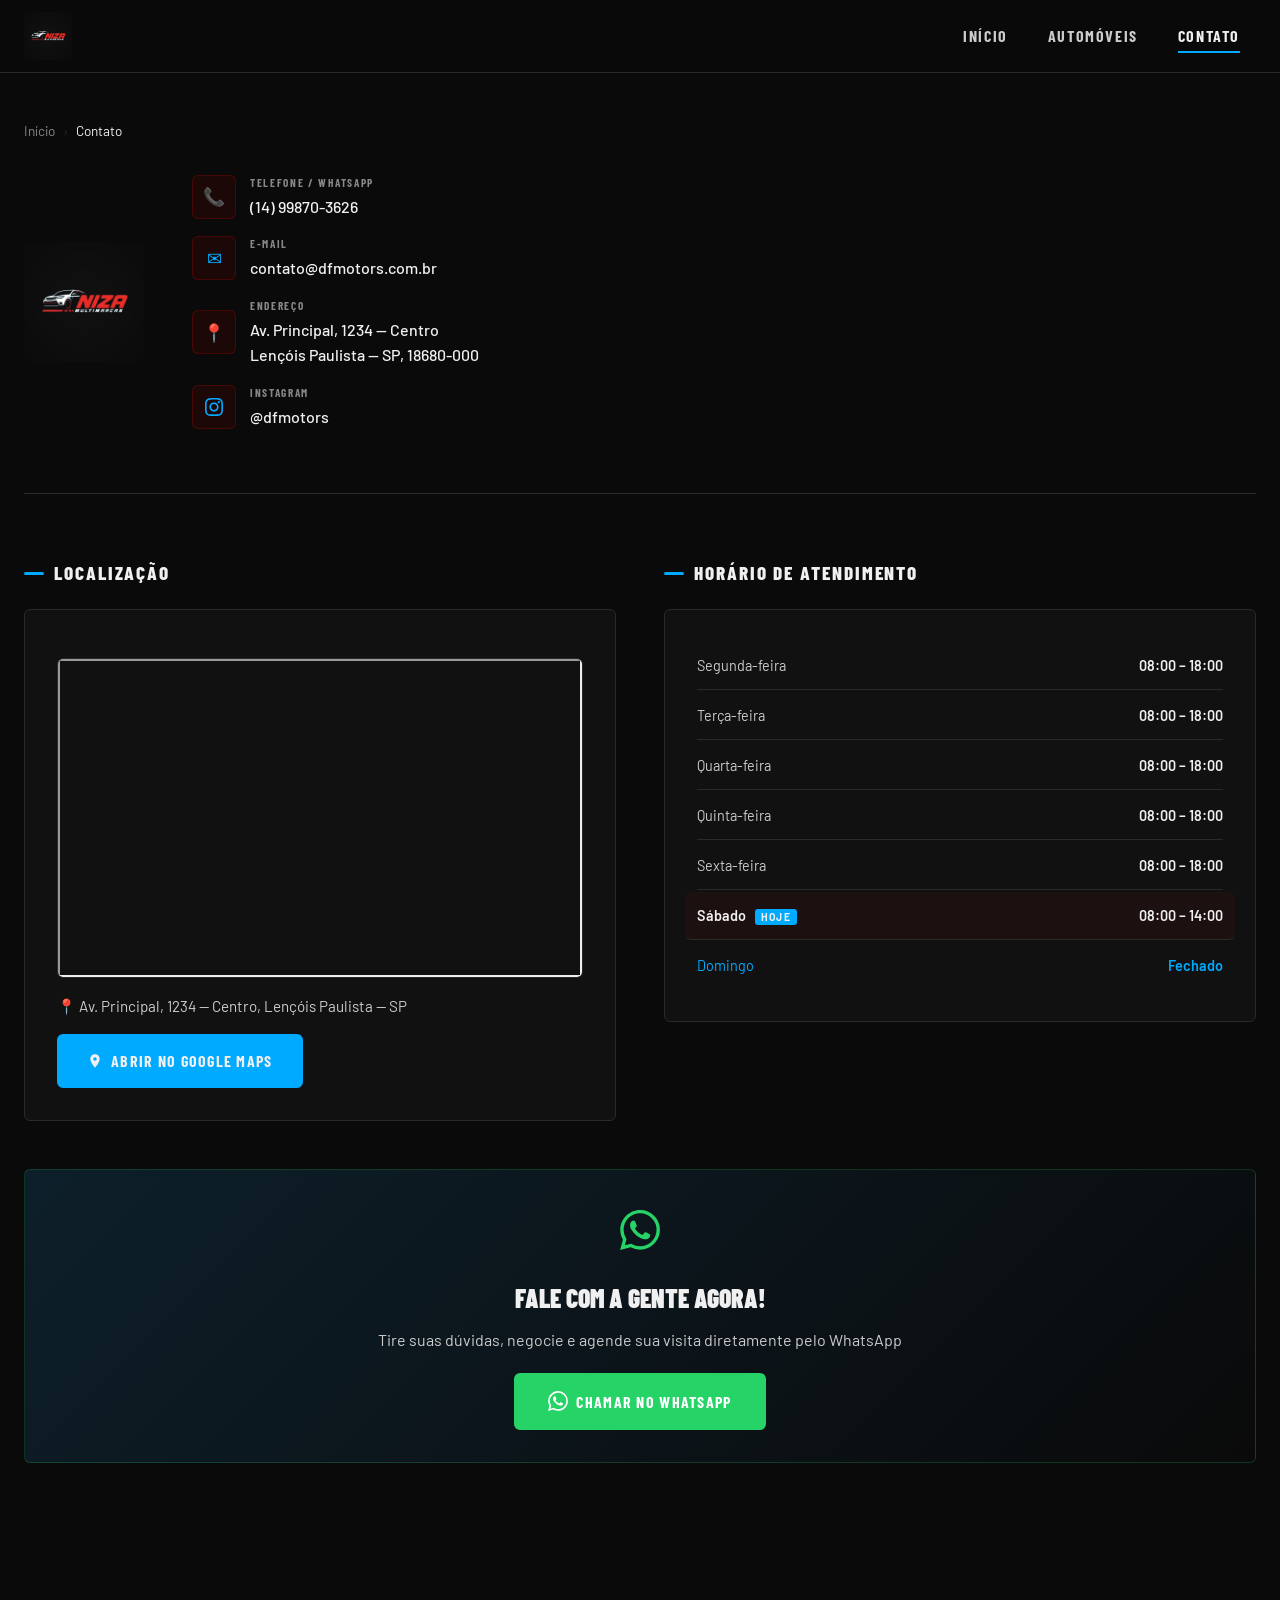
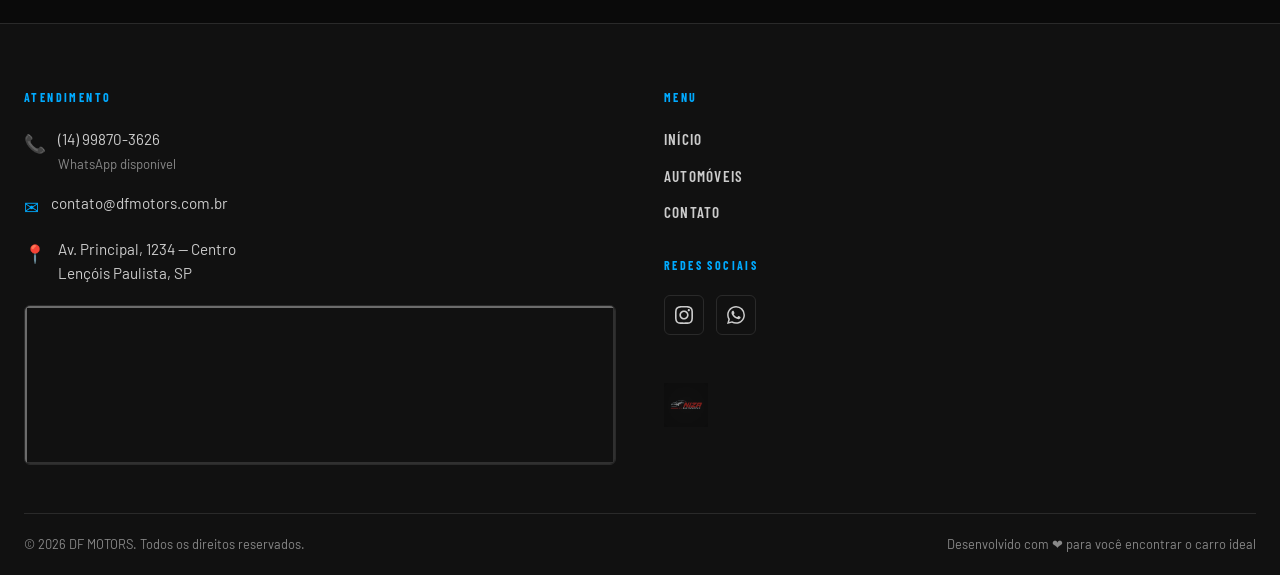
==== contato.html @ ae1378fc "Initial commit" ====
<!DOCTYPE html>
<html lang="pt-BR">
<head>
  <meta charset="UTF-8">
  <meta name="viewport" content="width=device-width, initial-scale=1.0">
  <title>Contato — DF MOTORS</title>
  <meta name="description" content="Entre em contato com a DF MOTORS. Atendimento em Lençóis Paulista, SP.">
  <link rel="stylesheet" href="css/style.css">
  <link rel="icon" href="imgs/logo.png" type="image/png">
  <style>
    .contact-section-title {
      font-family: var(--font-display);
      font-size: 1.2rem;
      font-weight: 800;
      text-transform: uppercase;
      letter-spacing: 0.1em;
      color: var(--white);
      margin-bottom: 20px;
      display: flex;
      align-items: center;
      gap: 10px;
    }
    .contact-section-title::before {
      content: '';
      display: block;
      width: 20px; height: 3px;
      background: var(--red);
      border-radius: 2px;
      flex-shrink: 0;
    }
    .maps-btn {
      display: inline-flex;
      align-items: center;
      gap: 8px;
      margin-top: 16px;
    }

    /* Horários com destaque fim de semana */
    .hours-row.weekend .hours-day { color: var(--red); }
    .hours-row.today {
      background: rgba(204,0,0,0.06);
      padding: 12px 12px;
      margin: 0 -12px;
      border-radius: var(--radius);
    }
    .hours-row.today .hours-day { color: var(--white); font-weight: 600; }
    .today-badge {
      font-size: 0.65rem;
      font-weight: 700;
      letter-spacing: 0.12em;
      text-transform: uppercase;
      background: var(--red);
      color: var(--white);
      padding: 2px 6px;
      border-radius: 3px;
      margin-left: 6px;
    }

    .contact-card {
      background: var(--bg2);
      border: 1px solid var(--border);
      border-radius: var(--radius);
      padding: 32px;
    }
    .contact-card:hover {
      border-color: rgba(204,0,0,0.3);
    }

    .whatsapp-cta {
      background: linear-gradient(135deg, #0d1f2a, #0a0a0a);
      border: 1px solid rgba(37,211,102,0.2);
      border-radius: var(--radius);
      padding: 32px;
      text-align: center;
      margin-top: 48px;
    }
    .whatsapp-cta .icon { font-size: 2.5rem; margin-bottom: 12px; }
    .whatsapp-cta h3 {
      font-family: var(--font-display);
      font-size: 1.6rem;
      font-weight: 900;
      text-transform: uppercase;
      margin-bottom: 8px;
    }
    .whatsapp-cta p { color: var(--gray-light); margin-bottom: 20px; }
    .btn-whatsapp {
      background: #25d366;
      color: #fff;
      border: 2px solid #25d366;
      display: inline-flex;
      align-items: center;
      gap: 8px;
      padding: 14px 32px;
      font-family: var(--font-display);
      font-size: 1rem;
      font-weight: 700;
      letter-spacing: 0.08em;
      text-transform: uppercase;
      border-radius: var(--radius);
      transition: var(--transition);
    }
    .btn-whatsapp:hover {
      background: #1ebe57;
      border-color: #1ebe57;
      transform: translateY(-2px);
      box-shadow: 0 8px 24px rgba(37,211,102,0.3);
    }
  </style>
</head>
<body>

  <!-- HEADER -->
  <div id="header-placeholder"></div>

  <!-- ════════════ PÁGINA CONTATO ════════════ -->
  <main class="contact-page">
    <div class="container">

      <!-- Breadcrumb -->
      <nav style="display:flex;gap:8px;align-items:center;font-size:0.85rem;color:var(--gray);margin-bottom:32px">
        <a href="index.html" style="color:var(--gray);transition:var(--transition)">Início</a>
        <span style="color:var(--border)">›</span>
        <span style="color:var(--white)">Contato</span>
      </nav>

      <!-- Hero contato: logo + info -->
      <div class="contact-hero fade-up">
        <div class="contact-logo">
          <img src="imgs/logo.png" alt="DF MOTORS">
        </div>
        <div class="contact-info-list">
          <div class="contact-info-item">
            <div class="contact-info-icon">📞</div>
            <div>
              <div class="contact-info-label">Telefone / WhatsApp</div>
              <a href="https://wa.me/5514998703626" class="contact-info-value" style="color:var(--white);transition:var(--transition)"
                onmouseover="this.style.color='var(--red)'" onmouseout="this.style.color='var(--white)'">
                (14) 99870-3626
              </a>
            </div>
          </div>
          <div class="contact-info-item">
            <div class="contact-info-icon">✉</div>
            <div>
              <div class="contact-info-label">E-mail</div>
              <a href="mailto:contato@dfmotors.com.br" class="contact-info-value"
                style="color:var(--white);transition:var(--transition)"
                onmouseover="this.style.color='var(--red)'" onmouseout="this.style.color='var(--white)'">
                contato@dfmotors.com.br
              </a>
            </div>
          </div>
          <div class="contact-info-item">
            <div class="contact-info-icon">📍</div>
            <div>
              <div class="contact-info-label">Endereço</div>
              <div class="contact-info-value">Av. Principal, 1234 — Centro<br>Lençóis Paulista — SP, 18680-000</div>
            </div>
          </div>
          <div class="contact-info-item">
            <div class="contact-info-icon">
              <svg width="18" height="18" viewBox="0 0 24 24" fill="currentColor">
                <path d="M12 2.163c3.204 0 3.584.012 4.85.07 3.252.148 4.771 1.691 4.919 4.919.058 1.265.069 1.645.069 4.849 0 3.205-.012 3.584-.069 4.849-.149 3.225-1.664 4.771-4.919 4.919-1.266.058-1.644.07-4.85.07-3.204 0-3.584-.012-4.849-.07-3.26-.149-4.771-1.699-4.919-4.92-.058-1.265-.07-1.644-.07-4.849 0-3.204.013-3.583.07-4.849.149-3.227 1.664-4.771 4.919-4.919 1.266-.057 1.645-.069 4.849-.069zm0-2.163c-3.259 0-3.667.014-4.947.072-4.358.2-6.78 2.618-6.98 6.98-.059 1.281-.073 1.689-.073 4.948 0 3.259.014 3.668.072 4.948.2 4.358 2.618 6.78 6.98 6.98 1.281.058 1.689.072 4.948.072 3.259 0 3.668-.014 4.948-.072 4.354-.2 6.782-2.618 6.979-6.98.059-1.28.073-1.689.073-4.948 0-3.259-.014-3.667-.072-4.947-.196-4.354-2.617-6.78-6.979-6.98-1.281-.059-1.69-.073-4.949-.073zm0 5.838c-3.403 0-6.162 2.759-6.162 6.162s2.759 6.163 6.162 6.163 6.162-2.759 6.162-6.163c0-3.403-2.759-6.162-6.162-6.162zm0 10.162c-2.209 0-4-1.79-4-4 0-2.209 1.791-4 4-4s4 1.791 4 4c0 2.21-1.791 4-4 4zm6.406-11.845c-.796 0-1.441.645-1.441 1.44s.645 1.44 1.441 1.44c.795 0 1.439-.645 1.439-1.44s-.644-1.44-1.439-1.44z"/>
              </svg>
            </div>
            <div>
              <div class="contact-info-label">Instagram</div>
              <a href="https://instagram.com/dfmotors" target="_blank" rel="noopener"
                class="contact-info-value" style="color:var(--white);transition:var(--transition)"
                onmouseover="this.style.color='var(--red)'" onmouseout="this.style.color='var(--white)'">
                @dfmotors
              </a>
            </div>
          </div>
        </div>
      </div>

      <!-- Grid: Mapa + Horários -->
      <div class="contact-grid fade-up">

        <!-- Mapa e endereço -->
        <div>
          <p class="contact-section-title">Localização</p>
          <div class="contact-card">
            <div class="contact-map-frame">
              <iframe
                src="https://www.google.com/maps/embed?pb=!1m18!1m12!1m3!1d3695.0!2d-48.799!3d-22.598!2m3!1f0!2f0!3f0!3m2!1i1024!2i768!4f13.1!3m3!1m2!1s0x0%3A0x0!2zMjLCsDM1JzUyLjgiUyA0OMKwNDcnNTYuNCJX!5e0!3m2!1spt-BR!2sbr!4v1234567890"
                loading="lazy"
                title="Localização DF MOTORS"
                referrerpolicy="no-referrer-when-downgrade">
              </iframe>
            </div>
            <p style="color:var(--gray-light);font-size:0.95rem;margin-top:16px">
              📍 Av. Principal, 1234 — Centro, Lençóis Paulista — SP
            </p>
            <a href="https://www.google.com/maps/search/?api=1&query=Av.+Principal,+1234+Lençóis+Paulista+SP"
              target="_blank" rel="noopener"
              class="btn btn-red maps-btn">
              <svg width="16" height="16" viewBox="0 0 24 24" fill="currentColor">
                <path d="M12 2C8.13 2 5 5.13 5 9c0 5.25 7 13 7 13s7-7.75 7-13c0-3.87-3.13-7-7-7zm0 9.5c-1.38 0-2.5-1.12-2.5-2.5s1.12-2.5 2.5-2.5 2.5 1.12 2.5 2.5-1.12 2.5-2.5 2.5z"/>
              </svg>
              Abrir no Google Maps
            </a>
          </div>
        </div>

        <!-- Horários -->
        <div>
          <p class="contact-section-title">Horário de Atendimento</p>
          <div class="contact-card">
            <div class="hours-grid" id="hours-grid">
              <!-- preenchido via JS para destacar o dia atual -->
            </div>
          </div>
        </div>
      </div>

      <!-- CTA WhatsApp -->
      <div class="whatsapp-cta fade-up">
        <div class="icon">
          <svg width="40" height="40" viewBox="0 0 24 24" fill="#25d366">
            <path d="M17.472 14.382c-.297-.149-1.758-.867-2.03-.967-.273-.099-.471-.148-.67.15-.197.297-.767.966-.94 1.164-.173.199-.347.223-.644.075-.297-.15-1.255-.463-2.39-1.475-.883-.788-1.48-1.761-1.653-2.059-.173-.297-.018-.458.13-.606.134-.133.298-.347.446-.52.149-.174.198-.298.298-.497.099-.198.05-.371-.025-.52-.075-.149-.669-1.612-.916-2.207-.242-.579-.487-.5-.669-.51-.173-.008-.371-.01-.57-.01-.198 0-.52.074-.792.372-.272.297-1.04 1.016-1.04 2.479 0 1.462 1.065 2.875 1.213 3.074.149.198 2.096 3.2 5.077 4.487.709.306 1.262.489 1.694.625.712.227 1.36.195 1.871.118.571-.085 1.758-.719 2.006-1.413.248-.694.248-1.289.173-1.413-.074-.124-.272-.198-.57-.347m-5.421 7.403h-.004a9.87 9.87 0 01-5.031-1.378l-.361-.214-3.741.982.998-3.648-.235-.374a9.86 9.86 0 01-1.51-5.26c.001-5.45 4.436-9.884 9.888-9.884 2.64 0 5.122 1.03 6.988 2.898a9.825 9.825 0 012.893 6.994c-.003 5.45-4.437 9.884-9.885 9.884m8.413-18.297A11.815 11.815 0 0012.05 0C5.495 0 .16 5.335.157 11.892c0 2.096.547 4.142 1.588 5.945L.057 24l6.305-1.654a11.882 11.882 0 005.683 1.448h.005c6.554 0 11.89-5.335 11.893-11.893a11.821 11.821 0 00-3.48-8.413z"/>
          </svg>
        </div>
        <h3>Fale com a gente agora!</h3>
        <p>Tire suas dúvidas, negocie e agende sua visita diretamente pelo WhatsApp</p>
        <a href="https://wa.me/5514998703626?text=Ol%C3%A1!%20Gostaria%20de%20mais%20informa%C3%A7%C3%B5es%20sobre%20os%20ve%C3%ADculos%20da%20DF%20MOTORS."
          target="_blank" rel="noopener" class="btn-whatsapp">
          <svg width="20" height="20" viewBox="0 0 24 24" fill="currentColor">
            <path d="M17.472 14.382c-.297-.149-1.758-.867-2.03-.967-.273-.099-.471-.148-.67.15-.197.297-.767.966-.94 1.164-.173.199-.347.223-.644.075-.297-.15-1.255-.463-2.39-1.475-.883-.788-1.48-1.761-1.653-2.059-.173-.297-.018-.458.13-.606.134-.133.298-.347.446-.52.149-.174.198-.298.298-.497.099-.198.05-.371-.025-.52-.075-.149-.669-1.612-.916-2.207-.242-.579-.487-.5-.669-.51-.173-.008-.371-.01-.57-.01-.198 0-.52.074-.792.372-.272.297-1.04 1.016-1.04 2.479 0 1.462 1.065 2.875 1.213 3.074.149.198 2.096 3.2 5.077 4.487.709.306 1.262.489 1.694.625.712.227 1.36.195 1.871.118.571-.085 1.758-.719 2.006-1.413.248-.694.248-1.289.173-1.413-.074-.124-.272-.198-.57-.347m-5.421 7.403h-.004a9.87 9.87 0 01-5.031-1.378l-.361-.214-3.741.982.998-3.648-.235-.374a9.86 9.86 0 01-1.51-5.26c.001-5.45 4.436-9.884 9.888-9.884 2.64 0 5.122 1.03 6.988 2.898a9.825 9.825 0 012.893 6.994c-.003 5.45-4.437 9.884-9.885 9.884m8.413-18.297A11.815 11.815 0 0012.05 0C5.495 0 .16 5.335.157 11.892c0 2.096.547 4.142 1.588 5.945L.057 24l6.305-1.654a11.882 11.882 0 005.683 1.448h.005c6.554 0 11.89-5.335 11.893-11.893a11.821 11.821 0 00-3.48-8.413z"/>
          </svg>
          Chamar no WhatsApp
        </a>
      </div>

    </div>
  </main>

  <!-- FOOTER -->
  <div id="footer-placeholder"></div>

  <script src="js/components.js"></script>
  <script src="js/utils.js"></script>
  <script>
  // ── HORÁRIOS ──────────────────────────────────────────
  const horarios = [
    { dia: 'Segunda-feira',  horario: '08:00 – 18:00', fechado: false, weekend: false },
    { dia: 'Terça-feira',    horario: '08:00 – 18:00', fechado: false, weekend: false },
    { dia: 'Quarta-feira',   horario: '08:00 – 18:00', fechado: false, weekend: false },
    { dia: 'Quinta-feira',   horario: '08:00 – 18:00', fechado: false, weekend: false },
    { dia: 'Sexta-feira',    horario: '08:00 – 18:00', fechado: false, weekend: false },
    { dia: 'Sábado',         horario: '08:00 – 14:00', fechado: false, weekend: true  },
    { dia: 'Domingo',        horario: 'Fechado',        fechado: true,  weekend: true  },
  ];

  // 0=domingo, 1=segunda...
  const todayIndex = new Date().getDay();
  // converte para index do array (seg=0...dom=6)
  const mappedToday = todayIndex === 0 ? 6 : todayIndex - 1;

  const grid = document.getElementById('hours-grid');
  if (grid) {
    grid.innerHTML = horarios.map((h, i) => `
      <div class="hours-row${h.weekend ? ' weekend' : ''}${i === mappedToday ? ' today' : ''}">
        <span class="hours-day">
          ${h.dia}
          ${i === mappedToday ? '<span class="today-badge">Hoje</span>' : ''}
        </span>
        <span class="${h.fechado ? 'hours-closed' : 'hours-time'}">${h.horario}</span>
      </div>
    `).join('');
  }
  </script>
</body>
</html>
---- css/style.css ----
/* ============================================================
   DF MOTORS — CSS PRINCIPAL
   Paleta: Preto #0a0a0a | Azul claro #00aaff | Branco #f0f0f0
   ============================================================ */

@import url('https://fonts.googleapis.com/css2?family=Barlow+Condensed:ital,wght@0,400;0,600;0,700;0,800;0,900;1,700&family=Barlow:wght@300;400;500;600&display=swap');

/* ── RESET & BASE ── */
*, *::before, *::after { box-sizing: border-box; margin: 0; padding: 0; }

:root {
  --bg:        #0a0a0a;
  --bg2:       #111111;
  --bg3:       #1a1a1a;
  --red:       #00aaff;
  --red-dark:  #0077b6;
  --red-light: #33c7ff;
  --white:     #f0f0f0;
  --gray:      #888888;
  --gray-light:#cccccc;
  --border:    #2a2a2a;
  --font-display: 'Barlow Condensed', sans-serif;
  --font-body:    'Barlow', sans-serif;
  --radius:    6px;
  --transition: 0.3s cubic-bezier(0.4, 0, 0.2, 1);
}

html { scroll-behavior: smooth; }

body {
  background: var(--bg);
  color: var(--white);
  font-family: var(--font-body);
  font-size: 16px;
  line-height: 1.6;
  overflow-x: hidden;
}

a { color: inherit; text-decoration: none; }
img { display: block; max-width: 100%; }
ul { list-style: none; }
button { cursor: pointer; border: none; background: none; font-family: inherit; }
input, select { font-family: inherit; }

/* ── SCROLLBAR ── */
::-webkit-scrollbar { width: 6px; }
::-webkit-scrollbar-track { background: var(--bg); }
::-webkit-scrollbar-thumb { background: var(--red); border-radius: 3px; }

/* ── UTILITÁRIOS ── */
.container { width: 100%; max-width: 1280px; margin: 0 auto; padding: 0 24px; }
.section-title {
  font-family: var(--font-display);
  font-size: clamp(2rem, 4vw, 3rem);
  font-weight: 900;
  text-transform: uppercase;
  letter-spacing: 0.04em;
  line-height: 1;
}
.section-title span { color: var(--red); }

.btn {
  display: inline-flex;
  align-items: center;
  gap: 8px;
  padding: 12px 28px;
  font-family: var(--font-display);
  font-size: 1rem;
  font-weight: 700;
  letter-spacing: 0.08em;
  text-transform: uppercase;
  border-radius: var(--radius);
  transition: var(--transition);
}
.btn-red {
  background: var(--red);
  color: var(--white);
  border: 2px solid var(--red);
}
.btn-red:hover {
  background: var(--red-light);
  border-color: var(--red-light);
  transform: translateY(-2px);
  box-shadow: 0 8px 24px rgba(204,0,0,0.35);
}
.btn-outline {
  background: transparent;
  color: var(--white);
  border: 2px solid var(--border);
}
.btn-outline:hover {
  border-color: var(--red);
  color: var(--red);
  transform: translateY(-2px);
}
.btn-ghost {
  background: transparent;
  color: var(--gray-light);
  border: 2px solid transparent;
  padding: 10px 20px;
}
.btn-ghost.active, .btn-ghost:hover {
  color: var(--white);
  border-color: var(--red);
  background: rgba(204,0,0,0.08);
}

/* ════════════════════════════════════════
   HEADER
════════════════════════════════════════ */
#header {
  position: fixed;
  top: 0; left: 0; right: 0;
  z-index: 1000;
  background: rgba(10,10,10,0.92);
  backdrop-filter: blur(16px);
  border-bottom: 1px solid var(--border);
  transition: box-shadow var(--transition);
}
#header.scrolled {
  box-shadow: 0 4px 32px rgba(0,0,0,0.6);
}
.header-inner {
  display: flex;
  align-items: center;
  justify-content: space-between;
  height: 72px;
}
.header-logo img {
  height: 48px;
  width: auto;
  transition: opacity var(--transition);
}
.header-logo:hover img { opacity: 0.85; }

.nav-links {
  display: flex;
  align-items: center;
  gap: 8px;
}
.nav-links a {
  font-family: var(--font-display);
  font-size: 1rem;
  font-weight: 700;
  letter-spacing: 0.1em;
  text-transform: uppercase;
  padding: 8px 16px;
  border-radius: var(--radius);
  color: var(--gray-light);
  transition: var(--transition);
  position: relative;
}
.nav-links a::after {
  content: '';
  position: absolute;
  bottom: 4px; left: 16px; right: 16px;
  height: 2px;
  background: var(--red);
  transform: scaleX(0);
  transition: transform var(--transition);
}
.nav-links a:hover, .nav-links a.active {
  color: var(--white);
}
.nav-links a:hover::after, .nav-links a.active::after {
  transform: scaleX(1);
}

/* Hamburger */
.nav-toggle {
  display: none;
  flex-direction: column;
  gap: 5px;
  padding: 8px;
  cursor: pointer;
}
.nav-toggle span {
  display: block;
  width: 24px;
  height: 2px;
  background: var(--white);
  border-radius: 2px;
  transition: var(--transition);
}
.nav-toggle.open span:nth-child(1) { transform: translateY(7px) rotate(45deg); }
.nav-toggle.open span:nth-child(2) { opacity: 0; }
.nav-toggle.open span:nth-child(3) { transform: translateY(-7px) rotate(-45deg); }

/* Mobile nav */
.nav-mobile {
  display: none;
  flex-direction: column;
  background: var(--bg2);
  border-top: 1px solid var(--border);
  padding: 16px 24px 24px;
  gap: 4px;
}
.nav-mobile.open { display: flex; }
.nav-mobile a {
  font-family: var(--font-display);
  font-size: 1.2rem;
  font-weight: 700;
  letter-spacing: 0.1em;
  text-transform: uppercase;
  color: var(--gray-light);
  padding: 12px 0;
  border-bottom: 1px solid var(--border);
  transition: var(--transition);
}
.nav-mobile a:hover, .nav-mobile a.active { color: var(--red); }

/* ════════════════════════════════════════
   FOOTER
════════════════════════════════════════ */
#footer {
  background: var(--bg2);
  border-top: 1px solid var(--border);
  padding: 64px 0 0;
  margin-top: 80px;
}
.footer-grid {
  display: grid;
  grid-template-columns: 1fr 1fr;
  gap: 48px;
}
.footer-col-title {
  font-family: var(--font-display);
  font-size: 0.75rem;
  font-weight: 700;
  letter-spacing: 0.2em;
  text-transform: uppercase;
  color: var(--red);
  margin-bottom: 20px;
}
.footer-contact-item {
  display: flex;
  align-items: flex-start;
  gap: 12px;
  margin-bottom: 16px;
  color: var(--gray-light);
  font-size: 0.95rem;
}
.footer-contact-item .icon {
  font-size: 1.1rem;
  color: var(--red);
  margin-top: 2px;
  flex-shrink: 0;
}
.footer-map {
  margin-top: 20px;
  border-radius: var(--radius);
  overflow: hidden;
  border: 1px solid var(--border);
  height: 160px;
}
.footer-map iframe {
  width: 100%; height: 100%;
  filter: grayscale(1) invert(0.9) contrast(0.9);
}
.footer-menu-links {
  display: flex;
  flex-direction: column;
  gap: 12px;
  margin-bottom: 32px;
}
.footer-menu-links a {
  font-family: var(--font-display);
  font-size: 0.95rem;
  font-weight: 600;
  letter-spacing: 0.08em;
  text-transform: uppercase;
  color: var(--gray-light);
  transition: var(--transition);
}
.footer-menu-links a:hover { color: var(--red); }
.social-links {
  display: flex;
  gap: 12px;
}
.social-link {
  display: flex;
  align-items: center;
  justify-content: center;
  width: 40px; height: 40px;
  border-radius: var(--radius);
  border: 1px solid var(--border);
  color: var(--gray-light);
  font-size: 1.1rem;
  transition: var(--transition);
}
.social-link:hover {
  border-color: var(--red);
  color: var(--red);
  background: rgba(204,0,0,0.08);
}
.footer-bottom {
  margin-top: 48px;
  padding: 20px 0;
  border-top: 1px solid var(--border);
  display: flex;
  align-items: center;
  justify-content: space-between;
  gap: 16px;
}
.footer-bottom p {
  font-size: 0.8rem;
  color: var(--gray);
}

/* ════════════════════════════════════════
   HERO SLIDER
════════════════════════════════════════ */
.hero-slider {
  position: relative;
  width: 100%;
  height: 100svh;
  min-height: 520px;
  overflow: hidden;
  background: var(--bg);
}
.slide {
  position: absolute;
  inset: 0;
  opacity: 0;
  transition: opacity 0.9s ease;
  display: flex;
  align-items: flex-end;
}
.slide.active { opacity: 1; }
.slide-bg {
  position: absolute;
  inset: 0;
  background-size: cover;
  background-position: center;
  transform: scale(1.04);
  transition: transform 6.5s ease;
}
.slide.active .slide-bg { transform: scale(1); }
.slide-overlay {
  position: absolute;
  inset: 0;
  background: linear-gradient(to top, rgba(10,10,10,0.95) 0%, rgba(10,10,10,0.4) 50%, rgba(10,10,10,0.1) 100%);
}
.slide-content {
  position: relative;
  z-index: 2;
  padding-bottom: 80px;
  width: 100%;
}
.slide-content .container {}
.slide-tag {
  display: inline-block;
  font-family: var(--font-display);
  font-size: 0.75rem;
  font-weight: 700;
  letter-spacing: 0.2em;
  text-transform: uppercase;
  color: var(--red);
  border: 1px solid var(--red);
  padding: 4px 12px;
  border-radius: 2px;
  margin-bottom: 16px;
  opacity: 0;
  transform: translateY(20px);
  transition: opacity 0.5s 0.2s ease, transform 0.5s 0.2s ease;
}
.slide.active .slide-tag { opacity: 1; transform: translateY(0); }
.slide-title {
  font-family: var(--font-display);
  font-size: clamp(3rem, 8vw, 7rem);
  font-weight: 900;
  text-transform: uppercase;
  line-height: 0.9;
  letter-spacing: -0.01em;
  margin-bottom: 16px;
  opacity: 0;
  transform: translateY(30px);
  transition: opacity 0.5s 0.35s ease, transform 0.5s 0.35s ease;
}
.slide.active .slide-title { opacity: 1; transform: translateY(0); }
.slide-title span { color: var(--red); }
.slide-sub {
  font-size: 1rem;
  color: var(--gray-light);
  margin-bottom: 28px;
  max-width: 480px;
  opacity: 0;
  transform: translateY(20px);
  transition: opacity 0.5s 0.5s ease, transform 0.5s 0.5s ease;
}
.slide.active .slide-sub { opacity: 1; transform: translateY(0); }
.slide-cta {
  opacity: 0;
  transform: translateY(20px);
  transition: opacity 0.5s 0.65s ease, transform 0.5s 0.65s ease;
}
.slide.active .slide-cta { opacity: 1; transform: translateY(0); }

/* Slider controls */
.slider-dots {
  position: absolute;
  bottom: 32px; right: 32px;
  display: flex;
  gap: 8px;
  z-index: 10;
}
.slider-dot {
  width: 8px; height: 8px;
  border-radius: 50%;
  background: rgba(240,240,240,0.3);
  cursor: pointer;
  transition: var(--transition);
  border: none;
}
.slider-dot.active {
  background: var(--red);
  width: 28px;
  border-radius: 4px;
}
.slider-arrows {
  position: absolute;
  bottom: 24px; left: 50%;
  transform: translateX(-50%);
  display: flex;
  gap: 8px;
  z-index: 10;
}
.slider-arrow {
  width: 44px; height: 44px;
  border-radius: var(--radius);
  background: rgba(255,255,255,0.08);
  backdrop-filter: blur(8px);
  border: 1px solid rgba(255,255,255,0.12);
  color: var(--white);
  font-size: 1.1rem;
  display: flex; align-items: center; justify-content: center;
  transition: var(--transition);
}
.slider-arrow:hover {
  background: var(--red);
  border-color: var(--red);
}

/* Placeholder slide quando sem imagem */
.slide-placeholder {
  position: absolute;
  inset: 0;
  display: flex;
  align-items: center;
  justify-content: center;
  background: linear-gradient(135deg, #111 0%, #001a2d 50%, #0a0a0a 100%);
}
.slide-placeholder-text {
  font-family: var(--font-display);
  font-size: clamp(4rem, 15vw, 14rem);
  font-weight: 900;
  text-transform: uppercase;
  letter-spacing: -0.02em;
  color: rgba(204,0,0,0.07);
  user-select: none;
  white-space: nowrap;
}

/* ════════════════════════════════════════
   SEÇÃO ESTOQUE HOME
════════════════════════════════════════ */
.section { padding: 80px 0; }
.section-header {
  display: flex;
  align-items: flex-end;
  justify-content: space-between;
  gap: 24px;
  margin-bottom: 40px;
  flex-wrap: wrap;
}
.filter-tabs {
  display: flex;
  gap: 8px;
  background: var(--bg2);
  border: 1px solid var(--border);
  border-radius: var(--radius);
  padding: 4px;
}
.filter-tab {
  font-family: var(--font-display);
  font-size: 0.85rem;
  font-weight: 700;
  letter-spacing: 0.1em;
  text-transform: uppercase;
  padding: 8px 20px;
  border-radius: 4px;
  color: var(--gray);
  transition: var(--transition);
  border: none;
  background: none;
  cursor: pointer;
}
.filter-tab.active {
  background: var(--red);
  color: var(--white);
}
.filter-tab:hover:not(.active) { color: var(--white); }

/* Grid de cards */
.vehicles-grid {
  display: grid;
  grid-template-columns: repeat(4, 1fr);
  gap: 20px;
}

/* ── CARD DE VEÍCULO ── */
.vehicle-card {
  background: var(--bg2);
  border: 1px solid var(--border);
  border-radius: var(--radius);
  overflow: hidden;
  transition: var(--transition);
  cursor: pointer;
  position: relative;
}
.vehicle-card:hover {
  border-color: var(--red);
  transform: translateY(-4px);
  box-shadow: 0 16px 40px rgba(0,0,0,0.5), 0 0 0 1px rgba(204,0,0,0.2);
}
.card-img-wrap {
  position: relative;
  aspect-ratio: 16/10;
  overflow: hidden;
  background: var(--bg3);
}
.card-img-wrap img {
  width: 100%; height: 100%;
  object-fit: cover;
  transition: transform 0.5s ease;
}
.vehicle-card:hover .card-img-wrap img { transform: scale(1.06); }
.card-badge {
  position: absolute;
  top: 10px; left: 10px;
  font-family: var(--font-display);
  font-size: 0.7rem;
  font-weight: 700;
  letter-spacing: 0.12em;
  text-transform: uppercase;
  padding: 3px 10px;
  border-radius: 3px;
  background: var(--red);
  color: var(--white);
}
.card-img-placeholder {
  width: 100%; height: 100%;
  display: flex;
  align-items: center;
  justify-content: center;
  background: linear-gradient(135deg, var(--bg3), #001a2d);
  color: rgba(204,0,0,0.2);
  font-size: 3rem;
}
.card-body {
  padding: 16px;
}
.card-year-brand {
  font-family: var(--font-display);
  font-size: 0.75rem;
  font-weight: 700;
  letter-spacing: 0.15em;
  text-transform: uppercase;
  color: var(--red);
  margin-bottom: 4px;
}
.card-name {
  font-family: var(--font-display);
  font-size: 1.2rem;
  font-weight: 800;
  text-transform: uppercase;
  letter-spacing: 0.02em;
  line-height: 1.1;
  margin-bottom: 12px;
  color: var(--white);
}
.card-specs {
  display: flex;
  gap: 12px;
  flex-wrap: wrap;
  margin-bottom: 14px;
}
.card-spec {
  display: flex;
  align-items: center;
  gap: 5px;
  font-size: 0.78rem;
  color: var(--gray);
}
.card-spec .spec-icon { color: var(--red); font-size: 0.8rem; }
.card-footer {
  display: flex;
  align-items: center;
  justify-content: space-between;
  padding-top: 12px;
  border-top: 1px solid var(--border);
}
.card-price {
  font-family: var(--font-display);
  font-size: 1.4rem;
  font-weight: 900;
  color: var(--white);
  letter-spacing: 0.01em;
}
.card-cta {
  font-family: var(--font-display);
  font-size: 0.75rem;
  font-weight: 700;
  letter-spacing: 0.1em;
  text-transform: uppercase;
  color: var(--red);
  display: flex;
  align-items: center;
  gap: 4px;
  transition: var(--transition);
}
.vehicle-card:hover .card-cta { gap: 8px; }

.section-cta-wrap {
  text-align: center;
  margin-top: 48px;
}

/* ════════════════════════════════════════
   SEÇÃO BUSCA / FILTROS HOME
════════════════════════════════════════ */
.search-section {
  padding: 80px 0;
  background: var(--bg2);
  border-top: 1px solid var(--border);
  border-bottom: 1px solid var(--border);
}
.search-box {
  background: var(--bg);
  border: 1px solid var(--border);
  border-radius: 10px;
  overflow: hidden;
  max-width: 860px;
  margin: 40px auto 0;
}
.search-tabs {
  display: flex;
  border-bottom: 1px solid var(--border);
}
.search-tab-btn {
  flex: 1;
  padding: 16px;
  font-family: var(--font-display);
  font-size: 1rem;
  font-weight: 700;
  letter-spacing: 0.08em;
  text-transform: uppercase;
  color: var(--gray);
  border: none;
  background: none;
  cursor: pointer;
  transition: var(--transition);
  border-bottom: 2px solid transparent;
  margin-bottom: -1px;
}
.search-tab-btn.active {
  color: var(--white);
  border-bottom-color: var(--red);
  background: rgba(204,0,0,0.04);
}
.search-tab-btn:hover:not(.active) { color: var(--white); }
.search-panel {
  display: none;
  padding: 32px;
}
.search-panel.active { display: flex; gap: 16px; align-items: flex-end; flex-wrap: wrap; }
.search-field {
  flex: 1;
  min-width: 140px;
}
.search-field label {
  display: block;
  font-family: var(--font-display);
  font-size: 0.7rem;
  font-weight: 700;
  letter-spacing: 0.15em;
  text-transform: uppercase;
  color: var(--gray);
  margin-bottom: 8px;
}
.search-field input {
  width: 100%;
  background: var(--bg2);
  border: 1px solid var(--border);
  border-radius: var(--radius);
  color: var(--white);
  padding: 12px 14px;
  font-size: 1rem;
  transition: var(--transition);
}
.search-field input:focus {
  outline: none;
  border-color: var(--red);
  box-shadow: 0 0 0 3px rgba(204,0,0,0.12);
}
.search-field input::placeholder { color: var(--gray); }

/* ════════════════════════════════════════
   PÁGINA AUTOMÓVEIS
════════════════════════════════════════ */
.page-hero {
  padding: 140px 0 48px;
  border-bottom: 1px solid var(--border);
  background: linear-gradient(180deg, rgba(204,0,0,0.05) 0%, transparent 100%);
}
.page-hero-title {
  font-family: var(--font-display);
  font-size: clamp(3rem, 6vw, 5rem);
  font-weight: 900;
  text-transform: uppercase;
  letter-spacing: -0.01em;
  line-height: 0.9;
}
.page-hero-title span { color: var(--red); }
.page-hero-sub {
  color: var(--gray);
  margin-top: 12px;
  font-size: 1rem;
}

/* Filtros da página carros */
.filters-bar {
  background: var(--bg2);
  border-bottom: 1px solid var(--border);
  padding: 24px 0;
  position: sticky;
  top: 72px;
  z-index: 100;
}
.filters-form {
  display: flex;
  gap: 12px;
  align-items: flex-end;
  flex-wrap: wrap;
}
.filter-field {
  display: flex;
  flex-direction: column;
  gap: 6px;
}
.filter-field label {
  font-family: var(--font-display);
  font-size: 0.65rem;
  font-weight: 700;
  letter-spacing: 0.18em;
  text-transform: uppercase;
  color: var(--gray);
}
.filter-field input,
.filter-field select {
  background: var(--bg3);
  border: 1px solid var(--border);
  border-radius: var(--radius);
  color: var(--white);
  padding: 9px 12px;
  font-size: 0.9rem;
  min-width: 100px;
  transition: var(--transition);
}
.filter-field input:focus,
.filter-field select:focus {
  outline: none;
  border-color: var(--red);
}
.filter-field select option { background: var(--bg2); }
.filter-search-input {
  flex: 1;
  min-width: 180px;
}
.filters-form .btn { align-self: flex-end; }

/* Resultados */
.results-info {
  padding: 24px 0 16px;
  color: var(--gray);
  font-size: 0.9rem;
}
.results-info span { color: var(--white); font-weight: 600; }

.vehicles-grid-full {
  display: grid;
  grid-template-columns: repeat(4, 1fr);
  gap: 20px;
  padding-bottom: 80px;
}
.no-results {
  grid-column: 1/-1;
  text-align: center;
  padding: 80px 0;
  color: var(--gray);
}
.no-results .icon { font-size: 3rem; margin-bottom: 16px; }
.no-results h3 {
  font-family: var(--font-display);
  font-size: 1.5rem;
  font-weight: 800;
  text-transform: uppercase;
  color: var(--white);
  margin-bottom: 8px;
}

/* ════════════════════════════════════════
   PÁGINA CARRO INDIVIDUAL
════════════════════════════════════════ */
.vehicle-page { padding: 120px 0 80px; }
.vehicle-layout {
  display: grid;
  grid-template-columns: 1fr 440px;
  gap: 48px;
  align-items: start;
}
.gallery-main {
  aspect-ratio: 16/10;
  background: var(--bg2);
  border-radius: var(--radius);
  overflow: hidden;
  border: 1px solid var(--border);
  margin-bottom: 12px;
}
.gallery-main img {
  width: 100%; height: 100%;
  object-fit: cover;
  transition: opacity 0.3s ease;
}
.gallery-thumbs {
  display: flex;
  gap: 10px;
  flex-wrap: wrap;
}
.gallery-thumb {
  width: 80px; height: 56px;
  border-radius: 4px;
  overflow: hidden;
  border: 2px solid var(--border);
  cursor: pointer;
  transition: var(--transition);
  flex-shrink: 0;
}
.gallery-thumb.active, .gallery-thumb:hover {
  border-color: var(--red);
}
.gallery-thumb img { width: 100%; height: 100%; object-fit: cover; }

.vehicle-info { position: sticky; top: 96px; }
.vehicle-badge {
  display: inline-block;
  font-family: var(--font-display);
  font-size: 0.7rem;
  font-weight: 700;
  letter-spacing: 0.15em;
  text-transform: uppercase;
  color: var(--red);
  border: 1px solid rgba(204,0,0,0.4);
  padding: 4px 12px;
  border-radius: 3px;
  margin-bottom: 12px;
}
.vehicle-name {
  font-family: var(--font-display);
  font-size: clamp(2rem, 4vw, 3rem);
  font-weight: 900;
  text-transform: uppercase;
  line-height: 1;
  letter-spacing: -0.01em;
  margin-bottom: 8px;
}
.vehicle-price-block {
  margin: 20px 0;
  padding: 20px;
  background: var(--bg2);
  border-radius: var(--radius);
  border: 1px solid var(--border);
}
.vehicle-price-label {
  font-family: var(--font-display);
  font-size: 0.7rem;
  font-weight: 700;
  letter-spacing: 0.15em;
  text-transform: uppercase;
  color: var(--gray);
  margin-bottom: 4px;
}
.vehicle-price {
  font-family: var(--font-display);
  font-size: 2.8rem;
  font-weight: 900;
  color: var(--white);
  line-height: 1;
}
.vehicle-specs-grid {
  display: grid;
  grid-template-columns: 1fr 1fr;
  gap: 12px;
  margin: 24px 0;
}
.spec-card {
  background: var(--bg2);
  border: 1px solid var(--border);
  border-radius: var(--radius);
  padding: 14px;
  transition: var(--transition);
}
.spec-card:hover { border-color: rgba(204,0,0,0.3); }
.spec-card-label {
  font-family: var(--font-display);
  font-size: 0.65rem;
  font-weight: 700;
  letter-spacing: 0.18em;
  text-transform: uppercase;
  color: var(--red);
  margin-bottom: 4px;
}
.spec-card-value {
  font-family: var(--font-display);
  font-size: 1.1rem;
  font-weight: 800;
  color: var(--white);
  text-transform: uppercase;
}

/* ════════════════════════════════════════
   PÁGINA CONTATO
════════════════════════════════════════ */
.contact-page { padding: 120px 0 80px; }
.contact-hero {
  display: flex;
  align-items: center;
  gap: 48px;
  margin-bottom: 64px;
  padding-bottom: 64px;
  border-bottom: 1px solid var(--border);
  flex-wrap: wrap;
}
.contact-logo img {
  height: 120px;
  width: auto;
}
.contact-info-list { display: flex; flex-direction: column; gap: 16px; }
.contact-info-item {
  display: flex;
  align-items: center;
  gap: 14px;
}
.contact-info-icon {
  width: 44px; height: 44px;
  display: flex; align-items: center; justify-content: center;
  background: rgba(204,0,0,0.1);
  border: 1px solid rgba(204,0,0,0.25);
  border-radius: var(--radius);
  color: var(--red);
  font-size: 1.1rem;
  flex-shrink: 0;
}
.contact-info-label {
  font-family: var(--font-display);
  font-size: 0.7rem;
  font-weight: 700;
  letter-spacing: 0.15em;
  text-transform: uppercase;
  color: var(--gray);
  margin-bottom: 2px;
}
.contact-info-value {
  font-size: 1rem;
  font-weight: 500;
  color: var(--white);
}

.contact-grid {
  display: grid;
  grid-template-columns: 1fr 1fr;
  gap: 48px;
  align-items: start;
}
.contact-map-section {}
.contact-map-frame {
  border-radius: var(--radius);
  overflow: hidden;
  border: 1px solid var(--border);
  height: 320px;
  margin: 16px 0;
}
.contact-map-frame iframe { width: 100%; height: 100%; filter: grayscale(1); }

.hours-grid {
  display: flex;
  flex-direction: column;
  gap: 2px;
}
.hours-row {
  display: flex;
  justify-content: space-between;
  align-items: center;
  padding: 12px 0;
  border-bottom: 1px solid var(--border);
  font-size: 0.9rem;
}
.hours-row:last-child { border-bottom: none; }
.hours-day { color: var(--gray-light); }
.hours-time { color: var(--white); font-weight: 600; }
.hours-closed { color: var(--red); font-weight: 600; }

/* ════════════════════════════════════════
   ANIMAÇÕES DE ENTRADA
════════════════════════════════════════ */
.fade-up {
  opacity: 0;
  transform: translateY(32px);
  transition: opacity 0.6s ease, transform 0.6s ease;
}
.fade-up.visible {
  opacity: 1;
  transform: translateY(0);
}
.fade-up:nth-child(2) { transition-delay: 0.1s; }
.fade-up:nth-child(3) { transition-delay: 0.2s; }
.fade-up:nth-child(4) { transition-delay: 0.3s; }
.fade-up:nth-child(5) { transition-delay: 0.4s; }
.fade-up:nth-child(6) { transition-delay: 0.5s; }
.fade-up:nth-child(7) { transition-delay: 0.6s; }
.fade-up:nth-child(8) { transition-delay: 0.7s; }

/* Red line decoration */
.red-line {
  display: flex;
  align-items: center;
  gap: 8px;
  margin-bottom: 12px;
}
.red-line::before {
  content: '';
  display: block;
  width: 32px; height: 3px;
  background: var(--red);
  border-radius: 2px;
}
.red-line::after {
  content: '';
  display: block;
  width: 8px; height: 8px;
  background: var(--red);
  border-radius: 50%;
}

/* ════════════════════════════════════════
   RESPONSIVO
════════════════════════════════════════ */
@media (max-width: 1024px) {
  .vehicles-grid,
  .vehicles-grid-full { grid-template-columns: repeat(3, 1fr); }
  .vehicle-layout { grid-template-columns: 1fr; }
  .vehicle-info { position: static; }
}

@media (max-width: 768px) {
  .nav-links { display: none; }
  .nav-toggle { display: flex; }

  .vehicles-grid,
  .vehicles-grid-full { grid-template-columns: repeat(2, 1fr); }

  .footer-grid { grid-template-columns: 1fr; gap: 32px; }

  .contact-grid { grid-template-columns: 1fr; }
  .contact-hero { flex-direction: column; gap: 32px; }

  .search-panel.active { flex-direction: column; }
  .search-field { width: 100%; }

  .filters-form { gap: 10px; }
  .filter-field input, .filter-field select { min-width: 80px; }

  .gallery-thumbs { gap: 8px; }
  .gallery-thumb { width: 64px; height: 44px; }

  .footer-bottom { flex-direction: column; text-align: center; }
}

@media (max-width: 480px) {
  .vehicles-grid,
  .vehicles-grid-full { grid-template-columns: 1fr; }
  .vehicle-specs-grid { grid-template-columns: 1fr; }
  .slide-title { font-size: 2.8rem; }
}
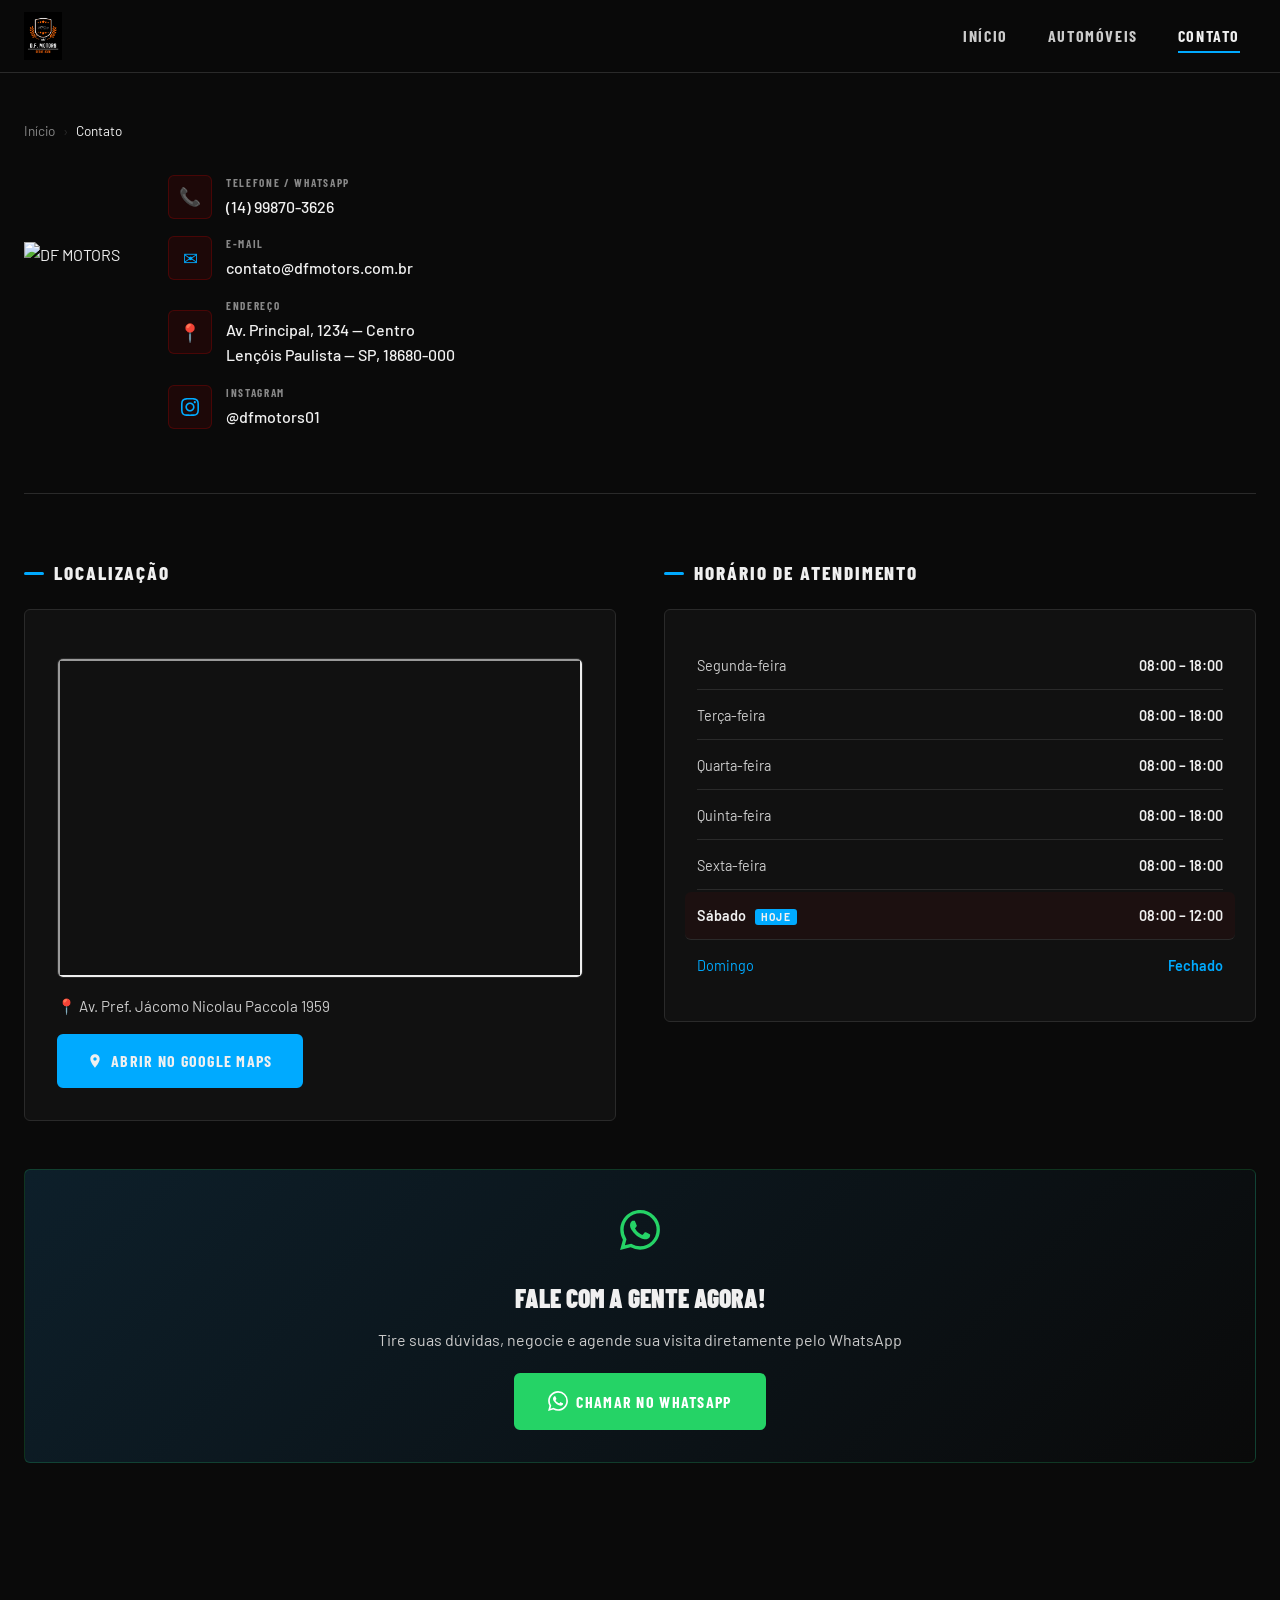
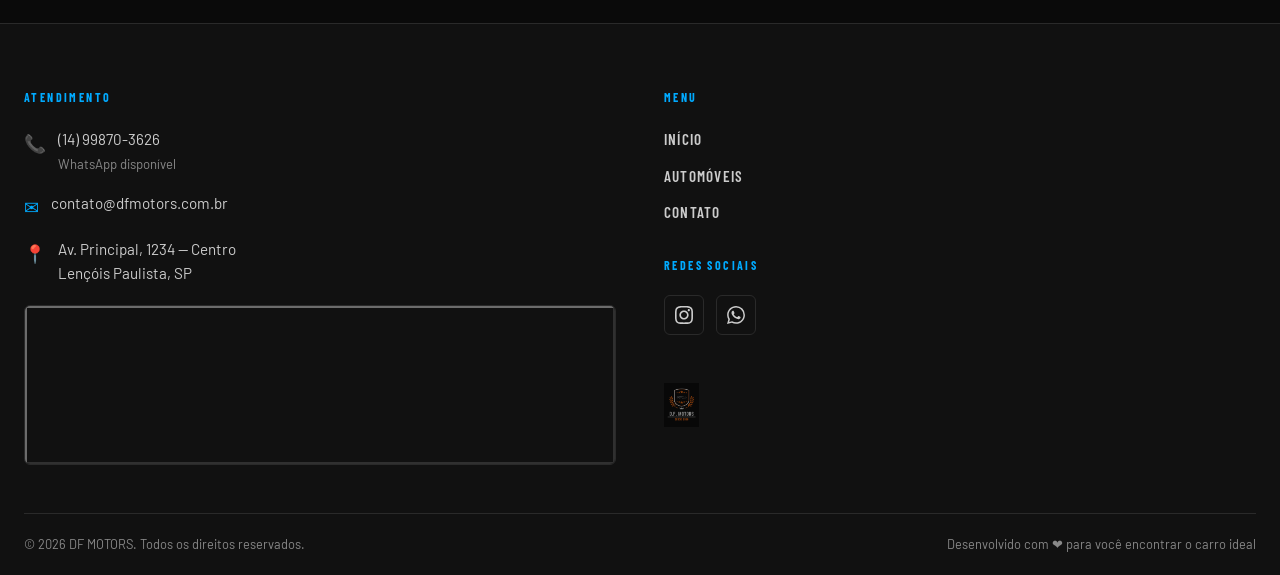
==== commit e3d89fd7: "update" ====
--- a/contato.html
+++ b/contato.html
@@ -165,10 +165,10 @@
             </div>
             <div>
               <div class="contact-info-label">Instagram</div>
-              <a href="https://instagram.com/dfmotors" target="_blank" rel="noopener"
+              <a href="https://www.instagram.com/dfmotors01?utm_source=ig_web_button_share_sheet&igsh=ZDNlZDc0MzIxNw==" target="_blank" rel="noopener"
                 class="contact-info-value" style="color:var(--white);transition:var(--transition)"
                 onmouseover="this.style.color='var(--red)'" onmouseout="this.style.color='var(--white)'">
-                @dfmotors
+                @dfmotors01
               </a>
             </div>
           </div>
@@ -184,16 +184,16 @@
           <div class="contact-card">
             <div class="contact-map-frame">
               <iframe
-                src="https://www.google.com/maps/embed?pb=!1m18!1m12!1m3!1d3695.0!2d-48.799!3d-22.598!2m3!1f0!2f0!3f0!3m2!1i1024!2i768!4f13.1!3m3!1m2!1s0x0%3A0x0!2zMjLCsDM1JzUyLjgiUyA0OMKwNDcnNTYuNCJX!5e0!3m2!1spt-BR!2sbr!4v1234567890"
+                src="https://maps.app.goo.gl/CUghAFUm8VVZRzoB7"
                 loading="lazy"
                 title="Localização DF MOTORS"
                 referrerpolicy="no-referrer-when-downgrade">
               </iframe>
             </div>
             <p style="color:var(--gray-light);font-size:0.95rem;margin-top:16px">
-              📍 Av. Principal, 1234 — Centro, Lençóis Paulista — SP
+              📍 Av. Pref. Jácomo Nicolau Paccola 1959
             </p>
-            <a href="https://www.google.com/maps/search/?api=1&query=Av.+Principal,+1234+Lençóis+Paulista+SP"
+            <a href="https://maps.app.goo.gl/CUghAFUm8VVZRzoB7"
               target="_blank" rel="noopener"
               class="btn btn-red maps-btn">
               <svg width="16" height="16" viewBox="0 0 24 24" fill="currentColor">
@@ -249,7 +249,7 @@
     { dia: 'Quarta-feira',   horario: '08:00 – 18:00', fechado: false, weekend: false },
     { dia: 'Quinta-feira',   horario: '08:00 – 18:00', fechado: false, weekend: false },
     { dia: 'Sexta-feira',    horario: '08:00 – 18:00', fechado: false, weekend: false },
-    { dia: 'Sábado',         horario: '08:00 – 14:00', fechado: false, weekend: true  },
+    { dia: 'Sábado',         horario: '08:00 – 12:00', fechado: false, weekend: true  },
     { dia: 'Domingo',        horario: 'Fechado',        fechado: true,  weekend: true  },
   ];
 
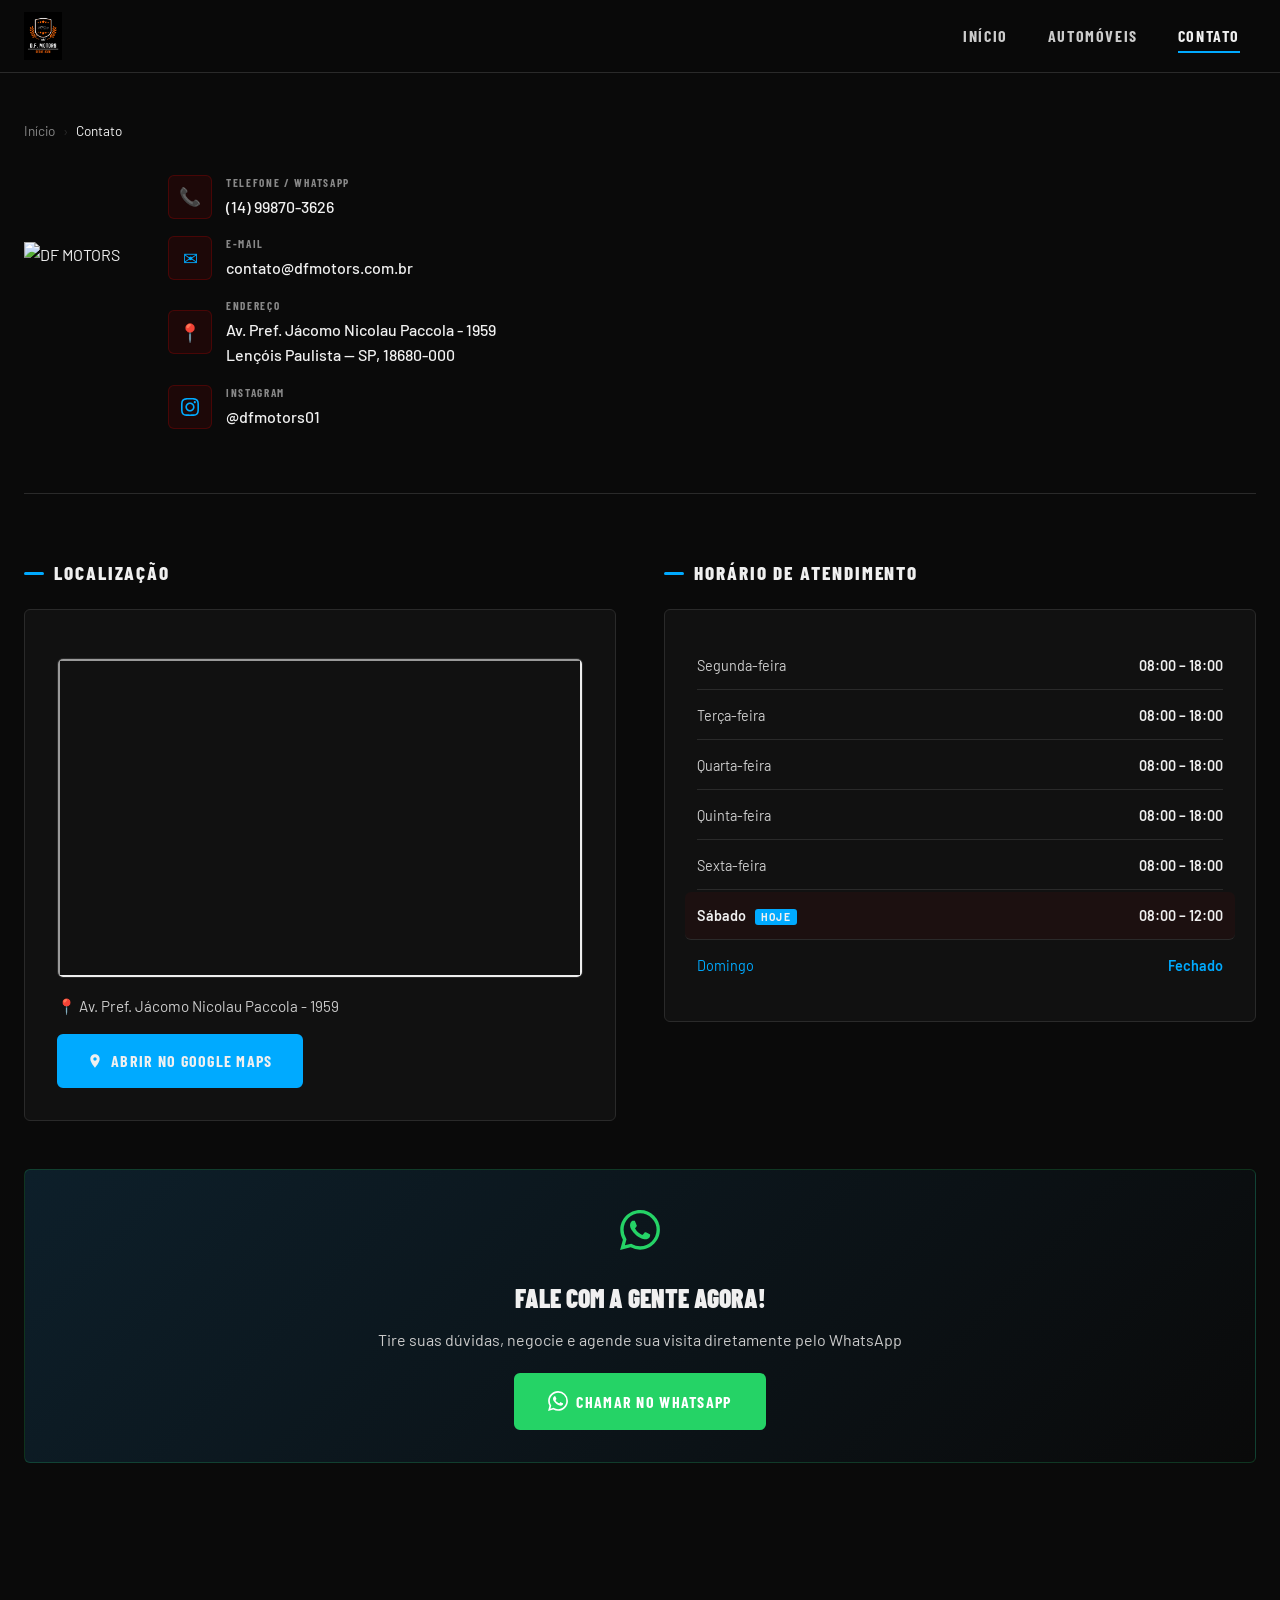
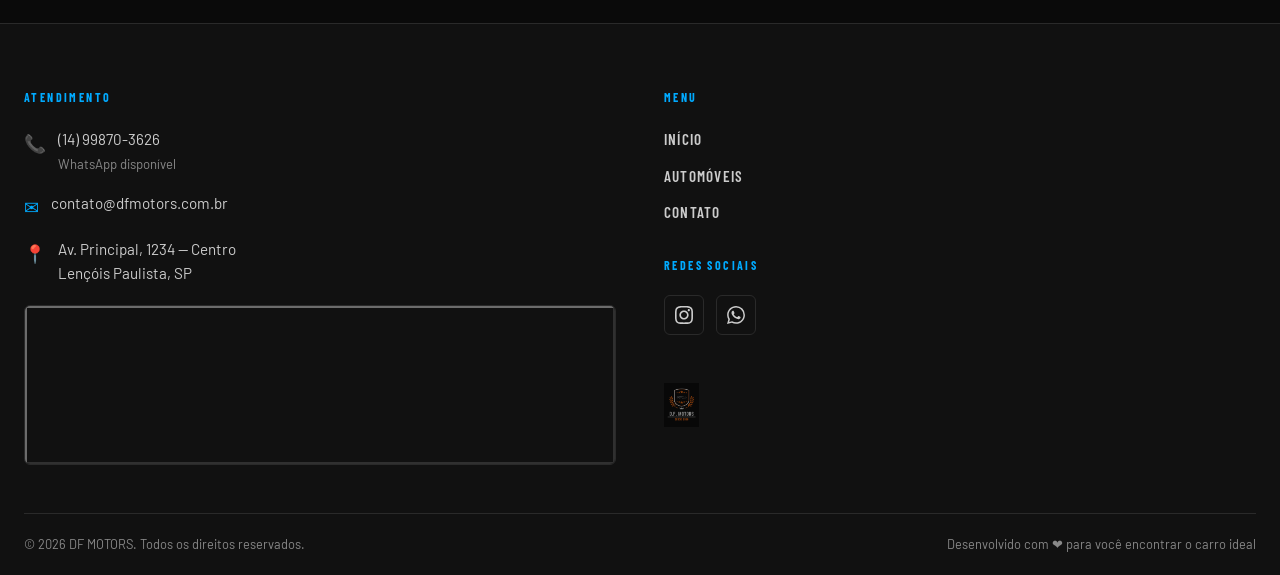
==== commit 64d98cbf: "update" ====
--- a/contato.html
+++ b/contato.html
@@ -154,7 +154,7 @@
             <div class="contact-info-icon">📍</div>
             <div>
               <div class="contact-info-label">Endereço</div>
-              <div class="contact-info-value">Av. Principal, 1234 — Centro<br>Lençóis Paulista — SP, 18680-000</div>
+              <div class="contact-info-value">Av. Pref. Jácomo Nicolau Paccola - 1959<br>Lençóis Paulista — SP, 18680-000</div>
             </div>
           </div>
           <div class="contact-info-item">
@@ -165,7 +165,7 @@
             </div>
             <div>
               <div class="contact-info-label">Instagram</div>
-              <a href="https://www.instagram.com/dfmotors01?utm_source=ig_web_button_share_sheet&igsh=ZDNlZDc0MzIxNw==" target="_blank" rel="noopener"
+              <a href="https://www.instagram.com/dfmotors01/" target="_blank" rel="noopener"
                 class="contact-info-value" style="color:var(--white);transition:var(--transition)"
                 onmouseover="this.style.color='var(--red)'" onmouseout="this.style.color='var(--white)'">
                 @dfmotors01
@@ -184,16 +184,16 @@
           <div class="contact-card">
             <div class="contact-map-frame">
               <iframe
-                src="https://maps.app.goo.gl/CUghAFUm8VVZRzoB7"
+                src="https://www.google.com/maps/embed?pb=!1m14!1m8!1m3!1d2605.008710700499!2d-48.818738688331784!3d-22.57765777194938!3m2!1i1024!2i768!4f13.1!3m3!1m2!1s0x94c0b1cf739718af%3A0xeb3f00a3bce3a98f!2sDF%20Motors!5e0!3m2!1spt-BR!2sus!4v1783477386010!5m2!1spt-BR!2sus" 
                 loading="lazy"
                 title="Localização DF MOTORS"
                 referrerpolicy="no-referrer-when-downgrade">
               </iframe>
             </div>
             <p style="color:var(--gray-light);font-size:0.95rem;margin-top:16px">
-              📍 Av. Pref. Jácomo Nicolau Paccola 1959
+              📍 Av. Pref. Jácomo Nicolau Paccola - 1959
             </p>
-            <a href="https://maps.app.goo.gl/CUghAFUm8VVZRzoB7"
+            <a href="https://maps.app.goo.gl/tySctrwPLmVoaz8m6"
               target="_blank" rel="noopener"
               class="btn btn-red maps-btn">
               <svg width="16" height="16" viewBox="0 0 24 24" fill="currentColor">
